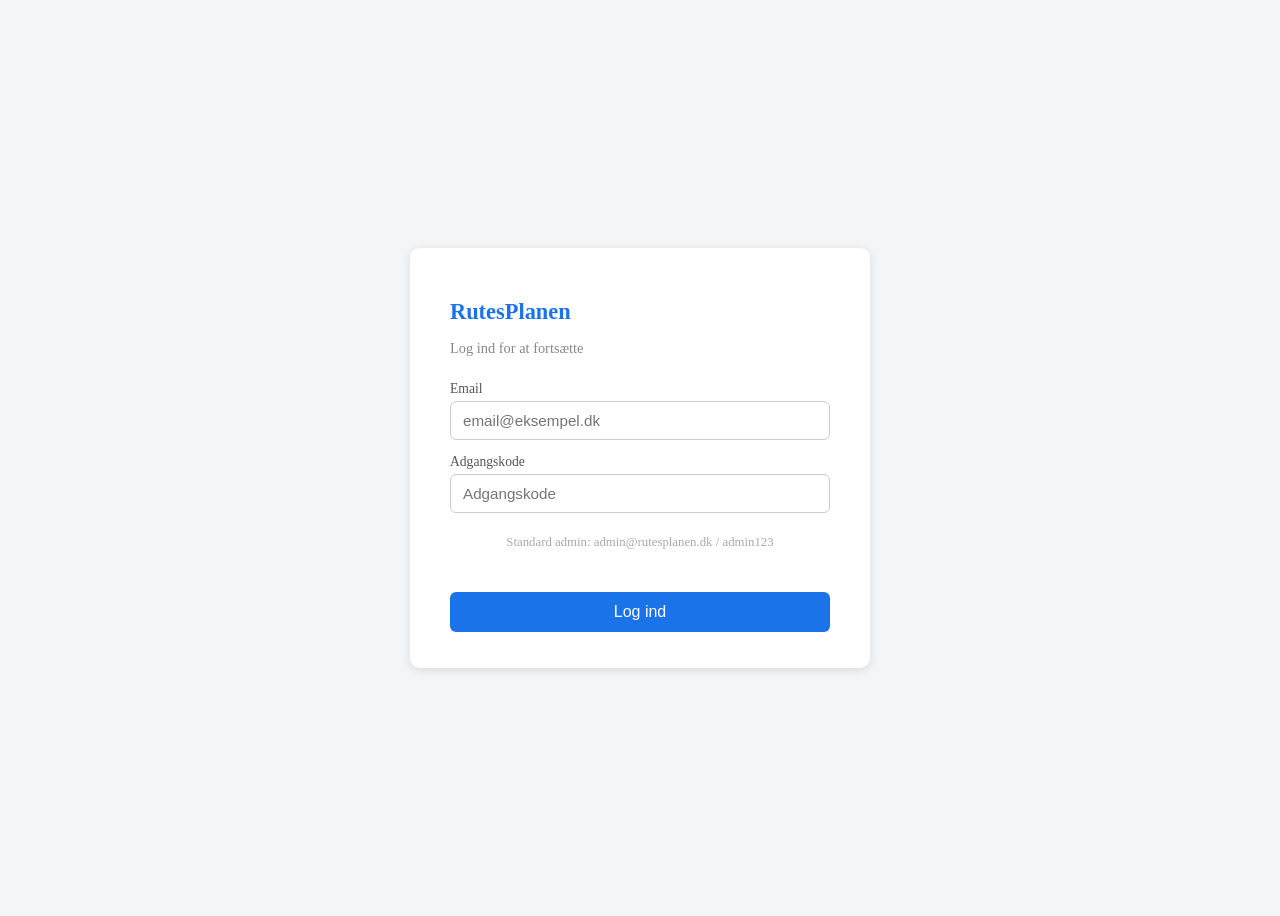
==== afhentninger.html @ 5bc56439 "afhentninger.html tilføjet" ====
<!DOCTYPE html>
<html lang="da">
<head>
  <meta charset="UTF-8" />
  <meta name="viewport" content="width=device-width, initial-scale=1.0" />
  <title>Afhentninger – Q-Genbrug</title>
  <link rel="stylesheet" href="/css/style.css" />
  <style>
    .main-grid { display: grid; grid-template-columns: 1fr 340px; gap: 16px; align-items: start; }
    @media (max-width: 900px) { .main-grid { grid-template-columns: 1fr; } }
  </style>
</head>
<body>

<aside class="sidebar">
  <a class="sidebar-logo" href="/restauranter.html">
    <div class="logo-mark"><svg viewBox="0 0 24 24" fill="none" stroke="white" stroke-width="2.5"><path d="M3 9l9-7 9 7v11a2 2 0 0 1-2 2H5a2 2 0 0 1-2-2z"/><polyline points="9 22 9 12 15 12 15 22"/></svg></div>
    <div><div class="logo-name">Q-Genbrug</div><div class="logo-sub">Pantindsamling</div></div>
  </a>
  <div class="sidebar-nav">
    <div class="nav-section">Overblik</div>
    <a class="nav-item" href="/statistik.html" data-page="/statistik.html"><svg viewBox="0 0 24 24" fill="none" stroke="currentColor" stroke-width="2"><rect x="3" y="3" width="7" height="7" rx="1.5"/><rect x="14" y="3" width="7" height="7" rx="1.5"/><rect x="3" y="14" width="7" height="7" rx="1.5"/><rect x="14" y="14" width="7" height="7" rx="1.5"/></svg>Statistik</a>
    <div class="nav-section">Håndtering</div>
    <a class="nav-item" href="/anmodninger.html" data-page="/anmodninger.html"><svg viewBox="0 0 24 24" fill="none" stroke="currentColor" stroke-width="2"><path d="M9 5H7a2 2 0 0 0-2 2v12a2 2 0 0 0 2 2h10a2 2 0 0 0 2-2V7a2 2 0 0 0-2-2h-2"/><rect x="9" y="3" width="6" height="4" rx="1"/><path d="M9 12h6M9 16h4"/></svg>Anmodninger</a>
    <a class="nav-item active" href="/afhentninger.html" data-page="/afhentninger.html"><svg viewBox="0 0 24 24" fill="none" stroke="currentColor" stroke-width="2"><polyline points="20 12 20 22 4 22 4 12"/><rect x="2" y="7" width="20" height="5" rx="1"/><path d="M12 22V7M12 7H7.5a2.5 2.5 0 0 1 0-5C11 2 12 7 12 7zM12 7h4.5a2.5 2.5 0 0 0 0-5C13 2 12 7 12 7z"/></svg>Afhentninger</a>
    <a class="nav-item" href="/udgifter.html" data-page="/udgifter.html"><svg viewBox="0 0 24 24" fill="none" stroke="currentColor" stroke-width="2"><line x1="12" y1="1" x2="12" y2="23"/><path d="M17 5H9.5a3.5 3.5 0 0 0 0 7h5a3.5 3.5 0 0 1 0 7H6"/></svg>Udgifter</a>
    <div class="nav-section">Administration</div>
    <a class="nav-item" href="/restauranter.html" data-page="/restauranter.html"><svg viewBox="0 0 24 24" fill="none" stroke="currentColor" stroke-width="2"><path d="M3 11l19-9-9 19-2-8-8-2z"/></svg>Restauranter</a>
    <a class="nav-item" href="/brugere.html" data-page="/brugere.html"><svg viewBox="0 0 24 24" fill="none" stroke="currentColor" stroke-width="2"><circle cx="9" cy="7" r="4"/><path d="M3 21v-2a4 4 0 0 1 4-4h4a4 4 0 0 1 4 4v2"/><path d="M16 3.13a4 4 0 0 1 0 7.75M21 21v-2a4 4 0 0 0-3-3.87"/></svg>Brugere</a>
  </div>
  <div class="sidebar-footer">
    <div class="user-tile" onclick="logout()">
      <div class="user-avatar" id="user-avatar">–</div>
      <div class="user-info"><div class="user-name" id="user-name">…</div><div class="user-role" id="user-role"></div></div>
      <svg class="logout-icon" viewBox="0 0 24 24" fill="none" stroke="currentColor" stroke-width="2"><path d="M9 21H5a2 2 0 0 1-2-2V5a2 2 0 0 1 2-2h4"/><polyline points="16 17 21 12 16 7"/><line x1="21" y1="12" x2="9" y2="12"/></svg>
    </div>
  </div>
</aside>

<div class="page-wrapper">
  <div class="page-header">
    <div>
      <div class="page-title">Afhentninger</div>
      <div class="page-subtitle">Registrér og se alle gennemførte afhentninger.</div>
    </div>
  </div>
  <main>
    <div class="main-grid">
      <div class="card">
        <div class="card-header"><span class="card-title">Alle afhentninger</span></div>
        <div class="table-wrap">
          <table>
            <thead><tr><th>Anmodning</th><th>Chauffør</th><th>Pris</th><th>Registreret</th><th>Note</th></tr></thead>
            <tbody id="afhentninger-list"><tr><td colspan="5" class="empty">Indlæser…</td></tr></tbody>
          </table>
        </div>
      </div>

      <div class="card">
        <h2 style="margin-bottom:16px;">Registrer afhentning</h2>
        <div style="display:grid;grid-template-columns:1fr;gap:12px;">
          <label style="display:flex;flex-direction:column;gap:5px;font-size:0.75rem;font-weight:500;color:var(--text3);">Anmodning
            <select id="anmodning-select" class="form-control"><option value="">Indlæser…</option></select>
          </label>
          <label style="display:flex;flex-direction:column;gap:5px;font-size:0.75rem;font-weight:500;color:var(--text3);">Chauffør
            <select id="chauffeur-select" class="form-control"><option value="">Indlæser…</option></select>
          </label>
          <label style="display:flex;flex-direction:column;gap:5px;font-size:0.75rem;font-weight:500;color:var(--text3);">Pris (kr.)
            <input id="afh-cost" type="number" step="0.01" min="0" class="form-control" placeholder="0.00" />
          </label>
          <label style="display:flex;flex-direction:column;gap:5px;font-size:0.75rem;font-weight:500;color:var(--text3);">Note
            <input id="afh-note" class="form-control" placeholder="Eventuelle bemærkninger" />
          </label>
          <button class="btn btn-primary" id="afh-submit" onclick="registrerAfhentning()">Registrer afhentning</button>
        </div>
      </div>
    </div>
  </main>
</div>

<div class="toast" id="toast"></div>
<script src="/js/api.js"></script>
<script src="/js/auth.js"></script>
<script src="/js/afhentninger.js"></script>
</body>
</html>
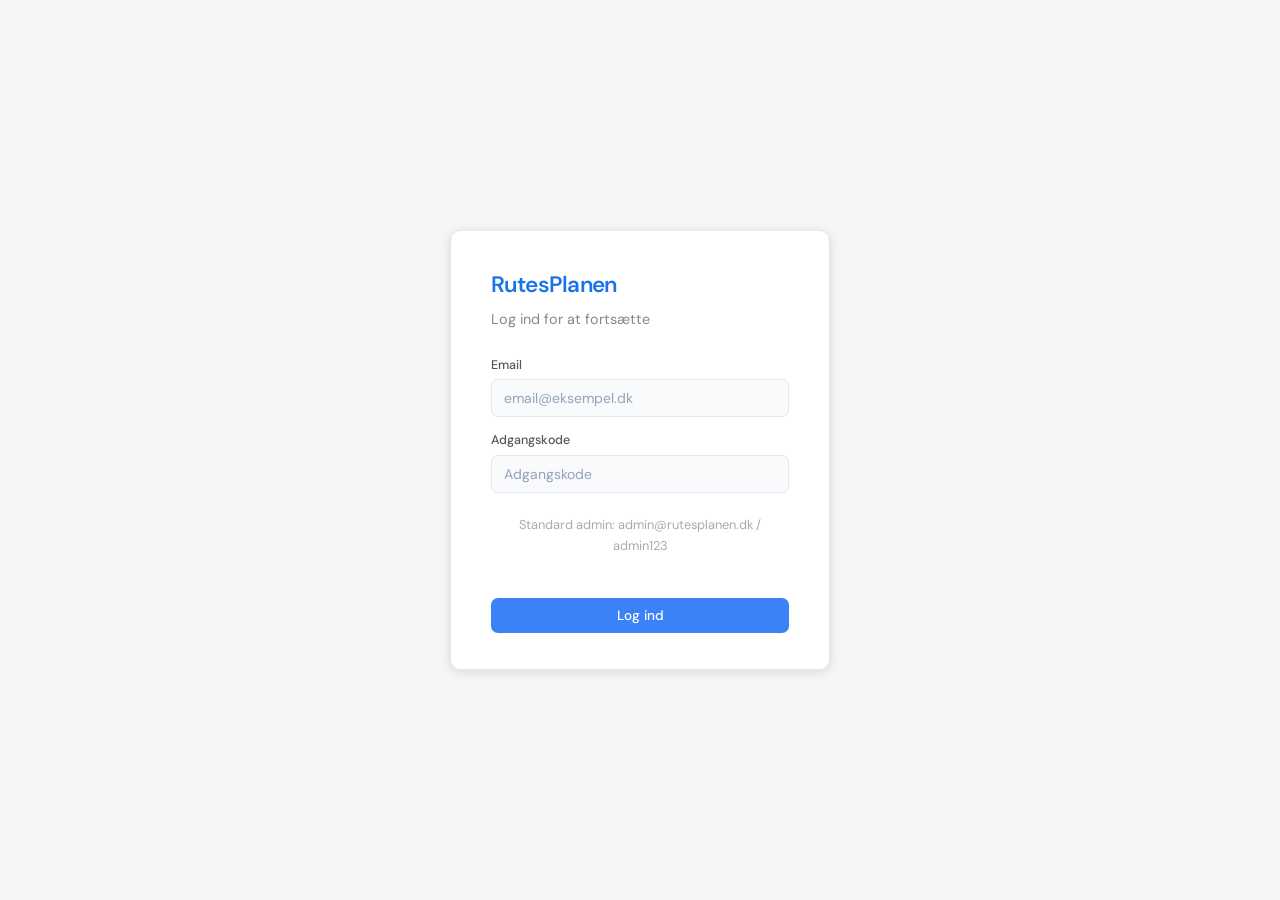
==== commit 0b142efb: "fixet brugerjs" ====
--- a/afhentninger.html
+++ b/afhentninger.html
@@ -20,6 +20,7 @@
   <div class="sidebar-nav">
     <div class="nav-section">Overblik</div>
     <a class="nav-item" href="/statistik.html" data-page="/statistik.html"><svg viewBox="0 0 24 24" fill="none" stroke="currentColor" stroke-width="2"><rect x="3" y="3" width="7" height="7" rx="1.5"/><rect x="14" y="3" width="7" height="7" rx="1.5"/><rect x="3" y="14" width="7" height="7" rx="1.5"/><rect x="14" y="14" width="7" height="7" rx="1.5"/></svg>Statistik</a>
+
     <div class="nav-section">Håndtering</div>
     <a class="nav-item" href="/anmodninger.html" data-page="/anmodninger.html"><svg viewBox="0 0 24 24" fill="none" stroke="currentColor" stroke-width="2"><path d="M9 5H7a2 2 0 0 0-2 2v12a2 2 0 0 0 2 2h10a2 2 0 0 0 2-2V7a2 2 0 0 0-2-2h-2"/><rect x="9" y="3" width="6" height="4" rx="1"/><path d="M9 12h6M9 16h4"/></svg>Anmodninger</a>
     <a class="nav-item active" href="/afhentninger.html" data-page="/afhentninger.html"><svg viewBox="0 0 24 24" fill="none" stroke="currentColor" stroke-width="2"><polyline points="20 12 20 22 4 22 4 12"/><rect x="2" y="7" width="20" height="5" rx="1"/><path d="M12 22V7M12 7H7.5a2.5 2.5 0 0 1 0-5C11 2 12 7 12 7zM12 7h4.5a2.5 2.5 0 0 0 0-5C13 2 12 7 12 7z"/></svg>Afhentninger</a>
--- a/css/style.css
+++ b/css/style.css
@@ -0,0 +1,472 @@
+@import url('https://fonts.googleapis.com/css2?family=DM+Sans:ital,opsz,wght@0,9..40,300;0,9..40,400;0,9..40,500;0,9..40,600;1,9..40,400&family=DM+Mono:wght@400;500&display=swap');
+
+:root {
+    --bg:        #f8fafc;
+    --surface:   #ffffff;
+    --surface2:  #f1f5f9;
+    --surface3:  #e8edf3;
+    --border:    #e2e8f0;
+    --border2:   #cbd5e1;
+    --accent:    #3b82f6;
+    --accent-bg: rgba(59,130,246,0.10);
+    --green:     #10b981;
+    --green-bg:  rgba(16,185,129,0.10);
+    --amber:     #f59e0b;
+    --amber-bg:  rgba(245,158,11,0.10);
+    --red:       #ef4444;
+    --red-bg:    rgba(239,68,68,0.10);
+    --purple:    #8b5cf6;
+    --purple-bg: rgba(139,92,246,0.10);
+    --text:      #0f172a;
+    --text2:     #475569;
+    --text3:     #94a3b8;
+    --sidebar-w: 228px;
+    --radius:    10px;
+    --radius-sm: 7px;
+}
+
+*, *::before, *::after { box-sizing: border-box; margin: 0; padding: 0; }
+
+body {
+    font-family: 'DM Sans', sans-serif;
+    background: var(--bg);
+    color: var(--text);
+    display: flex;
+    min-height: 100vh;
+    font-size: 14px;
+    line-height: 1.6;
+    -webkit-font-smoothing: antialiased;
+}
+
+/* ── Sidebar ── */
+.sidebar {
+    width: var(--sidebar-w);
+    background: var(--surface);
+    border-right: 1px solid var(--border);
+    display: flex;
+    flex-direction: column;
+    position: fixed;
+    top: 0; left: 0; bottom: 0;
+    z-index: 200;
+}
+
+.sidebar-logo {
+    padding: 20px 20px 18px;
+    border-bottom: 1px solid var(--border);
+    display: flex;
+    align-items: center;
+    gap: 10px;
+    text-decoration: none;
+}
+
+.logo-mark {
+    width: 30px; height: 30px;
+    background: var(--accent);
+    border-radius: 8px;
+    display: flex;
+    align-items: center;
+    justify-content: center;
+    flex-shrink: 0;
+    box-shadow: 0 0 16px rgba(59,130,246,0.35);
+}
+
+.logo-mark svg { width: 16px; height: 16px; }
+.logo-name { font-size: 0.95rem; font-weight: 600; color: var(--text); letter-spacing: -0.02em; }
+.logo-sub  { font-size: 0.7rem; color: var(--text3); font-family: 'DM Mono', monospace; letter-spacing: 0.04em; }
+
+.sidebar-nav {
+    padding: 12px 10px;
+    flex: 1;
+    overflow-y: auto;
+    display: flex;
+    flex-direction: column;
+    gap: 2px;
+}
+
+.nav-section {
+    font-size: 10px;
+    font-family: 'DM Mono', monospace;
+    letter-spacing: 0.12em;
+    text-transform: uppercase;
+    color: var(--text3);
+    padding: 14px 10px 6px;
+}
+
+.nav-item {
+    display: flex;
+    align-items: center;
+    gap: 10px;
+    padding: 8px 10px;
+    text-decoration: none;
+    font-size: 0.865rem;
+    font-weight: 400;
+    color: var(--text2);
+    border-radius: var(--radius-sm);
+    transition: background 0.12s, color 0.12s;
+}
+
+.nav-item svg { width: 16px; height: 16px; flex-shrink: 0; opacity: 0.7; }
+.nav-item:hover { background: var(--surface2); color: var(--text); }
+.nav-item:hover svg { opacity: 1; }
+.nav-item.active { background: var(--accent-bg); color: var(--accent); font-weight: 500; }
+.nav-item.active svg { opacity: 1; }
+
+.sidebar-footer {
+    border-top: 1px solid var(--border);
+    padding: 12px 10px;
+}
+
+.user-tile {
+    display: flex;
+    align-items: center;
+    gap: 10px;
+    padding: 9px 10px;
+    border-radius: var(--radius-sm);
+    cursor: pointer;
+    transition: background 0.12s;
+}
+
+.user-tile:hover { background: var(--surface2); }
+
+.user-avatar {
+    width: 30px; height: 30px;
+    border-radius: 50%;
+    background: linear-gradient(135deg, var(--accent), var(--purple));
+    display: flex;
+    align-items: center;
+    justify-content: center;
+    font-size: 11px;
+    font-weight: 600;
+    color: #fff;
+    flex-shrink: 0;
+}
+
+.user-info { flex: 1; min-width: 0; }
+.user-name { font-size: 0.82rem; font-weight: 500; white-space: nowrap; overflow: hidden; text-overflow: ellipsis; }
+.user-role { font-size: 0.71rem; color: var(--text3); }
+
+.user-tile .logout-icon { width: 14px; height: 14px; color: var(--text3); opacity: 0; transition: opacity 0.12s; flex-shrink: 0; }
+.user-tile:hover .logout-icon { opacity: 1; }
+
+/* ── Page wrapper ── */
+.page-wrapper {
+    margin-left: var(--sidebar-w);
+    flex: 1;
+    display: flex;
+    flex-direction: column;
+    min-height: 100vh;
+    min-width: 0;
+}
+
+.page-header {
+    padding: 28px 32px 0;
+    display: flex;
+    align-items: flex-start;
+    justify-content: space-between;
+    gap: 16px;
+}
+
+.page-title    { font-size: 1.45rem; font-weight: 600; letter-spacing: -0.03em; line-height: 1.2; }
+.page-subtitle { font-size: 0.82rem; color: var(--text2); margin-top: 3px; }
+.page-actions  { display: flex; gap: 8px; align-items: center; flex-shrink: 0; }
+
+main { padding: 24px 32px 56px; flex: 1; }
+
+/* ── Stat cards ── */
+.stat-row {
+    display: grid;
+    grid-template-columns: repeat(auto-fill, minmax(190px, 1fr));
+    gap: 14px;
+    margin-bottom: 22px;
+}
+
+.stat-card {
+    background: var(--surface);
+    border: 1px solid var(--border);
+    border-radius: var(--radius);
+    padding: 20px 22px;
+    transition: border-color 0.2s, transform 0.2s;
+}
+
+.stat-card:hover { transform: translateY(-1px); border-color: var(--border2); }
+
+.stat-icon {
+    width: 34px; height: 34px;
+    border-radius: 9px;
+    display: flex;
+    align-items: center;
+    justify-content: center;
+    margin-bottom: 14px;
+}
+
+.stat-icon svg { width: 17px; height: 17px; }
+.stat-icon.blue   { background: var(--accent-bg); color: var(--accent); }
+.stat-icon.green  { background: var(--green-bg);  color: var(--green); }
+.stat-icon.amber  { background: var(--amber-bg);  color: var(--amber); }
+.stat-icon.red    { background: var(--red-bg);    color: var(--red); }
+.stat-icon.purple { background: var(--purple-bg); color: var(--purple); }
+
+.stat-label { font-size: 0.72rem; font-family: 'DM Mono', monospace; letter-spacing: 0.07em; text-transform: uppercase; color: var(--text3); margin-bottom: 6px; }
+.stat-value { font-size: 1.75rem; font-weight: 600; letter-spacing: -0.04em; line-height: 1; color: var(--text); }
+.stat-sub   { font-size: 0.73rem; color: var(--text3); margin-top: 6px; }
+
+/* ── Cards ── */
+.card {
+    background: var(--surface);
+    border: 1px solid var(--border);
+    border-radius: var(--radius);
+    padding: 22px 24px;
+    margin-bottom: 16px;
+}
+
+.card-header {
+    display: flex;
+    align-items: center;
+    justify-content: space-between;
+    margin-bottom: 18px;
+    gap: 12px;
+}
+
+.card-title { font-size: 0.9rem; font-weight: 600; letter-spacing: -0.015em; color: var(--text); }
+.card-hint  { font-size: 0.73rem; color: var(--text3); font-family: 'DM Mono', monospace; }
+
+h2 { font-size: 0.9rem; font-weight: 600; color: var(--text); letter-spacing: -0.015em; margin-bottom: 16px; }
+
+/* ── Tables ── */
+.table-wrap { overflow-x: auto; }
+
+table { width: 100%; border-collapse: collapse; font-size: 0.85rem; }
+thead tr { border-bottom: 1px solid var(--border); }
+
+th {
+    text-align: left;
+    padding: 8px 14px;
+    font-size: 0.7rem;
+    font-family: 'DM Mono', monospace;
+    letter-spacing: 0.07em;
+    text-transform: uppercase;
+    color: var(--text3);
+    font-weight: 400;
+    white-space: nowrap;
+    background: none;
+}
+
+td { padding: 11px 14px; border-bottom: 1px solid var(--border); color: var(--text2); vertical-align: middle; }
+td strong { color: var(--text); font-weight: 500; }
+tr:last-child td { border-bottom: none; }
+tbody tr { transition: background 0.1s; }
+tbody tr:hover td { background: rgba(255,255,255,0.02); }
+
+.empty { color: var(--text3); font-style: italic; padding: 20px 14px; }
+
+/* ── Forms ── */
+.form-grid { display: grid; grid-template-columns: 1fr 1fr; gap: 14px; }
+.form-group { display: flex; flex-direction: column; gap: 6px; }
+.form-group.full { grid-column: 1 / -1; }
+.form-label { font-size: 0.75rem; font-weight: 500; color: var(--text3); letter-spacing: 0.03em; }
+
+.form-control {
+    padding: 9px 12px;
+    background: var(--bg);
+    border: 1px solid var(--border);
+    border-radius: var(--radius-sm);
+    font-size: 0.875rem;
+    font-family: 'DM Sans', sans-serif;
+    color: var(--text);
+    transition: border-color 0.15s, box-shadow 0.15s;
+    width: 100%;
+}
+
+.form-control::placeholder { color: var(--text3); }
+.form-control:focus { outline: none; border-color: var(--accent); box-shadow: 0 0 0 3px rgba(59,130,246,0.12); }
+.form-control:read-only { opacity: 0.6; cursor: default; }
+select.form-control option { background: var(--surface2); }
+
+form { display: contents; }
+
+form label {
+    display: flex;
+    flex-direction: column;
+    gap: 6px;
+    font-size: 0.75rem;
+    font-weight: 500;
+    color: var(--text3);
+}
+
+form label.full { grid-column: 1 / -1; }
+
+form input:not([type="file"]),
+form select,
+form textarea {
+    padding: 9px 12px;
+    background: var(--bg);
+    border: 1px solid var(--border);
+    border-radius: var(--radius-sm);
+    font-size: 0.875rem;
+    font-family: 'DM Sans', sans-serif;
+    color: var(--text);
+    transition: border-color 0.15s, box-shadow 0.15s;
+    width: 100%;
+}
+
+form input::placeholder { color: var(--text3); }
+form input:focus, form select:focus, form textarea:focus { outline: none; border-color: var(--accent); box-shadow: 0 0 0 3px rgba(59,130,246,0.12); }
+select option { background: var(--surface2); }
+
+/* ── Buttons ── */
+.btn, form button[type="submit"] {
+    display: inline-flex;
+    align-items: center;
+    justify-content: center;
+    gap: 6px;
+    padding: 9px 16px;
+    border: none;
+    border-radius: var(--radius-sm);
+    font-size: 0.85rem;
+    font-family: 'DM Sans', sans-serif;
+    font-weight: 500;
+    cursor: pointer;
+    transition: all 0.15s;
+    white-space: nowrap;
+    text-decoration: none;
+}
+
+.btn-primary, form button[type="submit"] { background: var(--accent); color: #fff; grid-column: 1 / -1; }
+.btn-primary:hover, form button[type="submit"]:hover { background: #5a91ff; transform: translateY(-1px); box-shadow: 0 4px 12px rgba(59,130,246,0.25); }
+.btn-primary:disabled, form button[type="submit"]:disabled { background: var(--surface3); color: var(--text3); transform: none; box-shadow: none; cursor: not-allowed; }
+
+.btn-secondary, form button[type="button"] { background: var(--surface2); color: var(--text2); border: 1px solid var(--border); }
+.btn-secondary:hover, form button[type="button"]:hover { background: var(--surface3); color: var(--text); }
+
+.btn-edit {
+    display: inline-flex; align-items: center;
+    padding: 5px 11px; border-radius: 6px;
+    font-size: 0.78rem; font-family: 'DM Sans', sans-serif; font-weight: 500;
+    cursor: pointer; margin-right: 5px; transition: all 0.12s;
+    border: 1px solid rgba(59,130,246,0.3);
+    background: var(--accent-bg); color: var(--accent);
+}
+.btn-edit:hover { background: rgba(59,130,246,0.18); }
+.btn-edit:disabled { opacity: 0.35; cursor: not-allowed; }
+
+.btn-slet {
+    display: inline-flex; align-items: center;
+    padding: 5px 11px; border-radius: 6px;
+    font-size: 0.78rem; font-family: 'DM Sans', sans-serif; font-weight: 500;
+    cursor: pointer; transition: all 0.12s;
+    border: 1px solid rgba(248,113,113,0.3);
+    background: var(--red-bg); color: var(--red);
+}
+.btn-slet:hover { background: rgba(248,113,113,0.18); }
+.btn-slet:disabled { opacity: 0.35; cursor: not-allowed; }
+
+.btn-afhentet {
+    display: inline-flex; align-items: center; gap: 5px;
+    padding: 5px 12px; border-radius: 6px;
+    font-size: 0.78rem; font-family: 'DM Sans', sans-serif; font-weight: 500;
+    cursor: pointer; transition: all 0.12s;
+    border: 1px solid rgba(52,211,153,0.3);
+    background: var(--green-bg); color: var(--green);
+}
+.btn-afhentet:hover { background: rgba(52,211,153,0.18); }
+.btn-afhentet:disabled { opacity: 0.35; cursor: not-allowed; }
+
+/* ── Badges ── */
+.badge {
+    display: inline-flex; align-items: center; gap: 5px;
+    padding: 3px 9px; border-radius: 20px;
+    font-size: 0.71rem; font-weight: 500; letter-spacing: 0.03em;
+}
+.badge::before { content: ''; width: 5px; height: 5px; border-radius: 50%; background: currentColor; flex-shrink: 0; }
+
+.badge-pending    { background: var(--amber-bg);  color: var(--amber); }
+.badge-planned    { background: var(--accent-bg); color: var(--accent); }
+.badge-completed  { background: var(--green-bg);  color: var(--green); }
+.badge-admin      { background: var(--red-bg);    color: var(--red); }
+.badge-restaurant { background: var(--green-bg);  color: var(--green); }
+.badge-chauffeur  { background: var(--accent-bg); color: var(--accent); }
+
+/* ── Toast ── */
+.toast {
+    position: fixed; bottom: 24px; right: 24px;
+    background: var(--surface2); border: 1px solid var(--border2);
+    color: var(--text); padding: 12px 18px; border-radius: var(--radius);
+    font-size: 0.85rem; opacity: 0; pointer-events: none; z-index: 999;
+    transition: opacity 0.22s, transform 0.22s; transform: translateY(10px);
+    box-shadow: 0 12px 40px rgba(0,0,0,0.5); max-width: 320px;
+}
+.toast.show    { opacity: 1; transform: translateY(0); }
+.toast.success { border-color: rgba(52,211,153,0.4); color: var(--green); }
+.toast.error   { border-color: rgba(248,113,113,0.4); color: var(--red); }
+
+/* ── Charts ── */
+canvas { max-height: 250px; width: 100% !important; }
+.charts-grid { display: grid; grid-template-columns: 1fr 1fr; gap: 16px; }
+
+/* ── Image ── */
+.preview-img  { max-width: 120px; max-height: 120px; border-radius: var(--radius-sm); margin-top: 6px; display: none; border: 1px solid var(--border); }
+.expense-img  { max-width: 44px; max-height: 44px; border-radius: 6px; cursor: pointer; border: 1px solid var(--border); }
+
+/* ── Map ── */
+#map { width: 100%; height: 440px; border-radius: var(--radius); z-index: 0; border: 1px solid var(--border); }
+.input-row { display: flex; gap: 10px; align-items: flex-end; flex-wrap: wrap; margin-bottom: 14px; }
+.input-row label { display: flex; flex-direction: column; gap: 5px; font-size: 0.75rem; font-weight: 500; color: var(--text3); flex: 1; min-width: 200px; }
+.input-row input { padding: 9px 12px; background: var(--bg); border: 1px solid var(--border); border-radius: var(--radius-sm); font-size: 0.875rem; font-family: 'DM Sans', sans-serif; color: var(--text); width: 100%; }
+.input-row input:focus { outline: none; border-color: var(--accent); box-shadow: 0 0 0 3px rgba(59,130,246,0.12); }
+.lager-badge { font-size: 0.78rem; color: var(--text2); background: var(--surface2); border: 1px solid var(--border); border-radius: var(--radius-sm); padding: 8px 12px; display: flex; align-items: center; gap: 7px; white-space: nowrap; align-self: flex-end; }
+.stats-bar { display: none; gap: 10px; margin-bottom: 16px; flex-wrap: wrap; }
+.stat-box { flex: 1; min-width: 90px; background: var(--surface2); border: 1px solid var(--border); border-radius: var(--radius-sm); padding: 12px 16px; text-align: center; }
+.stat-box strong { display: block; font-size: 1.1rem; font-weight: 600; color: var(--accent); letter-spacing: -0.02em; }
+.stat-box span { font-size: 0.73rem; color: var(--text3); }
+.map-and-stops { display: grid; grid-template-columns: 1fr 290px; gap: 16px; align-items: start; }
+#stop-panel { display: none; background: var(--surface); border: 1px solid var(--border); border-radius: var(--radius); overflow: hidden; }
+.stop-panel-header { padding: 12px 14px; background: var(--surface2); border-bottom: 1px solid var(--border); display: flex; justify-content: space-between; align-items: center; }
+.stop-panel-header h3 { font-size: 0.82rem; font-weight: 600; color: var(--text); margin: 0; }
+#btn-opdater { display: none; padding: 5px 10px; background: var(--green-bg); color: var(--green); border: 1px solid rgba(52,211,153,0.3); border-radius: 6px; font-size: 0.75rem; font-family: 'DM Sans', sans-serif; font-weight: 500; cursor: pointer; }
+#stop-list { list-style: none; padding: 6px 0; max-height: 380px; overflow-y: auto; }
+.stop-item { display: flex; align-items: center; gap: 10px; padding: 10px 14px; border-bottom: 1px solid var(--border); cursor: grab; user-select: none; transition: background 0.1s; }
+.stop-item:last-child { border-bottom: none; }
+.stop-item:hover { background: var(--surface2); }
+.stop-item.dragging { opacity: 0.4; }
+.stop-item.drag-over { border-top: 2px solid var(--accent); }
+.drag-handle { color: var(--text3); font-size: 1rem; flex-shrink: 0; }
+.stop-num { width: 22px; height: 22px; background: var(--accent-bg); color: var(--accent); border: 1px solid rgba(59,130,246,0.3); border-radius: 50%; display: flex; align-items: center; justify-content: center; font-size: 0.68rem; font-weight: 600; flex-shrink: 0; }
+.stop-text { flex: 1; min-width: 0; }
+.stop-text strong { display: block; font-size: 0.8rem; color: var(--text); white-space: nowrap; overflow: hidden; text-overflow: ellipsis; }
+.stop-text span { font-size: 0.72rem; color: var(--text3); white-space: nowrap; overflow: hidden; text-overflow: ellipsis; display: block; }
+#loading-bar { display: none; align-items: center; gap: 10px; padding: 10px 0 16px; color: var(--text2); font-size: 0.83rem; }
+.spinner { width: 20px; height: 20px; border: 2px solid var(--border2); border-top-color: var(--accent); border-radius: 50%; animation: spin 0.7s linear infinite; flex-shrink: 0; }
+@keyframes spin { to { transform: rotate(360deg); } }
+#empty-msg { display: none; color: var(--text3); font-style: italic; padding: 6px 0 14px; font-size: 0.83rem; }
+
+/* ── Login ── */
+body.login-page { margin-left: 0; justify-content: center; align-items: center; background: var(--bg); }
+body.login-page::before { content: ''; position: fixed; inset: 0; background: radial-gradient(ellipse 60% 50% at 20% 40%, rgba(59,130,246,0.07) 0%, transparent 70%), radial-gradient(ellipse 50% 60% at 80% 70%, rgba(167,139,250,0.05) 0%, transparent 70%); pointer-events: none; }
+.login-wrap { width: 100%; max-width: 380px; padding: 20px; position: relative; z-index: 1; }
+.login-box { background: var(--surface); border: 1px solid var(--border); border-radius: 16px; padding: 36px; box-shadow: 0 24px 80px rgba(0,0,0,0.5); }
+.login-logo { display: flex; align-items: center; gap: 10px; margin-bottom: 28px; }
+.login-box h1 { font-size: 1.2rem; font-weight: 600; letter-spacing: -0.025em; }
+.login-sub { font-size: 0.82rem; color: var(--text3); }
+.login-box form { display: flex; flex-direction: column; gap: 14px; }
+.login-box form label { font-size: 0.78rem; }
+.login-hint { text-align: center; font-size: 0.75rem; color: var(--text3); padding: 8px; background: var(--surface2); border-radius: var(--radius-sm); font-family: 'DM Mono', monospace; }
+.error-msg { color: var(--red); font-size: 0.82rem; text-align: center; display: none; }
+
+/* ── Scrollbar ── */
+::-webkit-scrollbar { width: 5px; height: 5px; }
+::-webkit-scrollbar-track { background: transparent; }
+::-webkit-scrollbar-thumb { background: var(--border2); border-radius: 3px; }
+
+/* ── Mobile ── */
+@media (max-width: 900px) { .charts-grid { grid-template-columns: 1fr; } }
+
+@media (max-width: 768px) {
+    .sidebar { transform: translateX(-100%); transition: transform 0.25s; }
+    .sidebar.open { transform: translateX(0); }
+    .page-wrapper { margin-left: 0; }
+    main { padding: 16px; }
+    .page-header { padding: 16px 16px 0; flex-wrap: wrap; }
+    .form-grid { grid-template-columns: 1fr; }
+    .map-and-stops { grid-template-columns: 1fr; }
+    #map { height: 300px; }
+}
